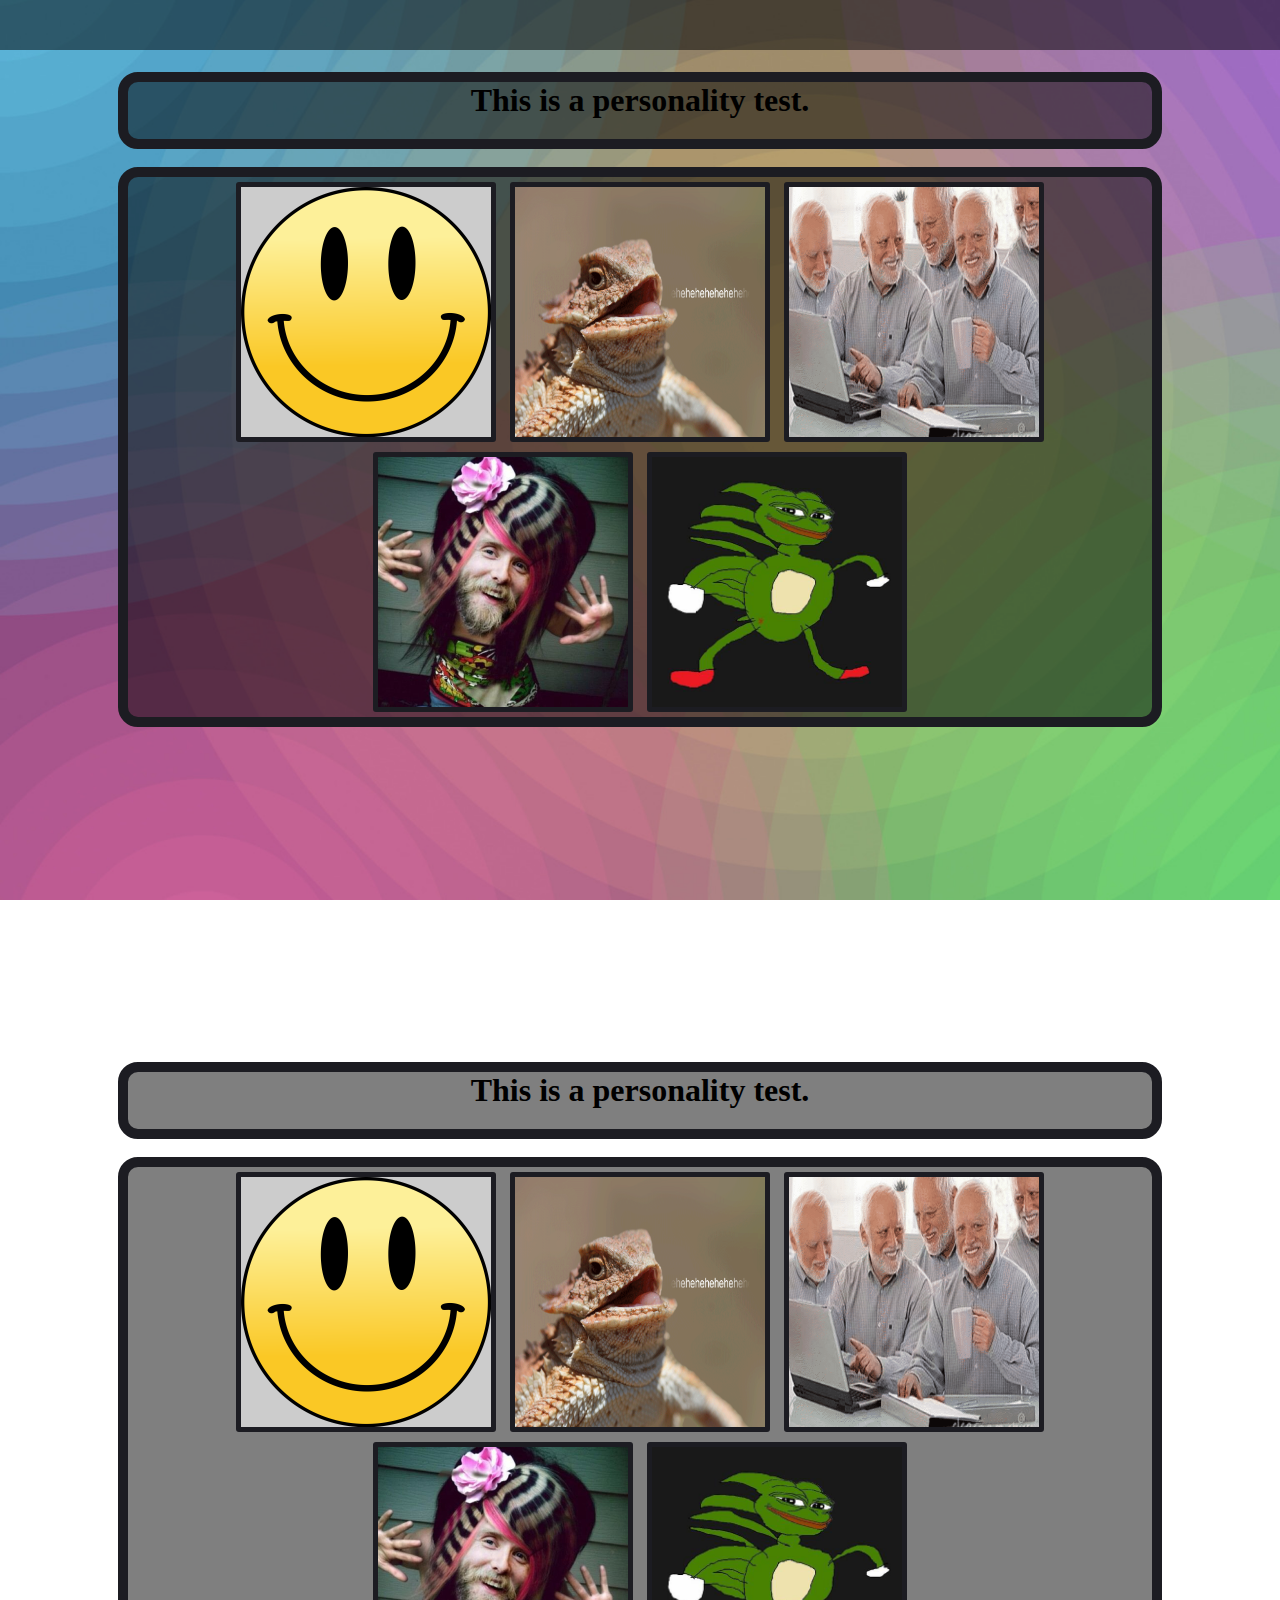
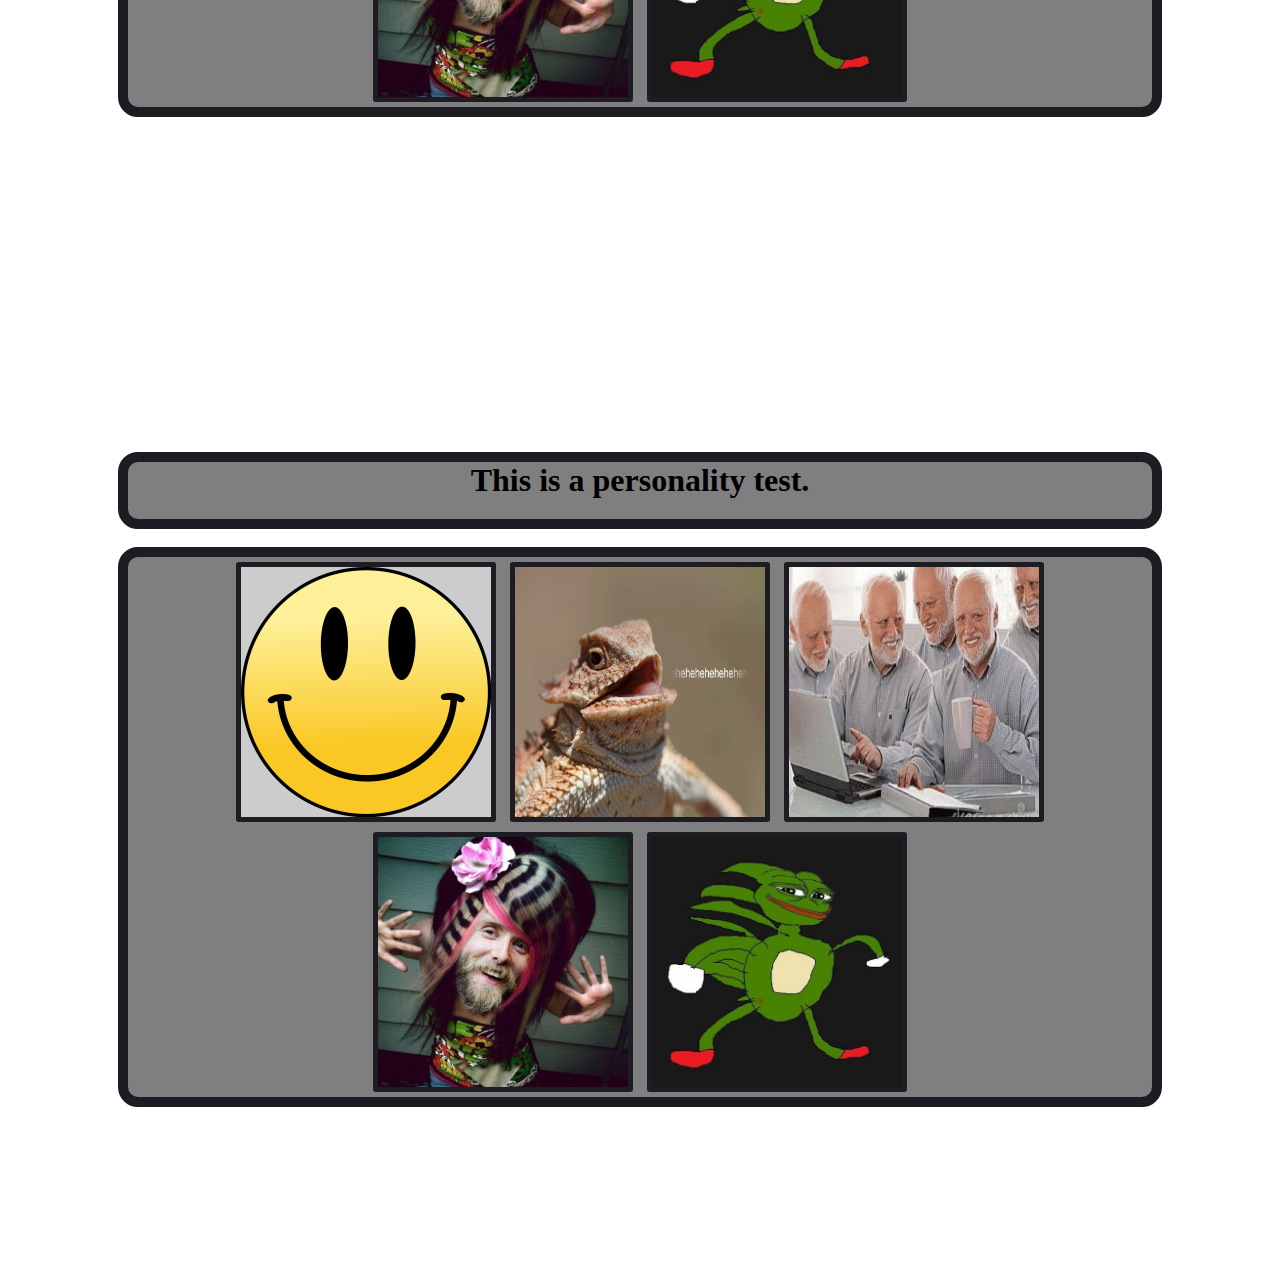
==== Personality test/Personality test/index.html @ 4b41296e "Organized/Site redone" ====
<!DOCTYPE html>
<html lang="en">
<head>
    <meta charset="UTF-8">
    <title>New Scrolling Test!</title>
    <link rel="stylesheet" href="css/style.css">
</head>
<body>

    <nav></nav>

    <div class="sect sect1">
        </br></br></br></br>
        <div class="container"><h1 class="center">This is a personality test.</h1></div>
        </br>
        <div class="container">
            <div class="testpic"><img src="testpics/smile.png"></div>
            <div class="testpic"><img src="testpics/beardeddragon.gif"></div>
            <div class="testpic"><img src="testpics/bumpinharold.jpg"></div>
            </br>
            <div class="testpic"><img src="testpics/scenekid.jpeg"></div>
            <div class="testpic"><img src="testpics/pepesanic.jpg"></div>
        </div>
    </div>
    <div class="subSect"></div>
    <div class="sect sect2">
        </br></br></br></br>
        <div class="container"><h1 class="center">This is a personality test.</h1></div>
        </br>
        <div class="container">
            <div class="testpic"><img src="testpics/smile.png"></div>
            <div class="testpic"><img src="testpics/beardeddragon.gif"></div>
            <div class="testpic"><img src="testpics/bumpinharold.jpg"></div>
            </br>
            <div class="testpic"><img src="testpics/scenekid.jpeg"></div>
            <div class="testpic"><img src="testpics/pepesanic.jpg"></div>
        </div>
    </div>
    <div class="subSect"></div>
    <div class="sect sect3">
        </br></br></br></br>
        <div class="container"><h1 class="center">This is a personality test.</h1></div>
        </br>
        <div class="container">
            <div class="testpic"><img src="testpics/smile.png"></div>
            <div class="testpic"><img src="testpics/beardeddragon.gif"></div>
            <div class="testpic"><img src="testpics/bumpinharold.jpg"></div>
            </br>
            <div class="testpic"><img src="testpics/scenekid.jpeg"></div>
            <div class="testpic"><img src="testpics/pepesanic.jpg"></div>
        </div>
    </div>
    <script src="https://ajax.googleapis.com/ajax/libs/jquery/2.1.4/jquery.min.js"></script>
    <script src="personalityJS.js"></script>
</body>
</html>
---- Personality test/Personality test/css/style.css ----
*{
    margin: 0;
}

html, body {
    height: 100%;
}
h1, h2, h3, h4, h5, h6, p {
    margin-bottom: 20px;
}
nav {
    position: fixed;
    width:100%;
    height: 50px;
    background-color: rgba(0,0,0,.5);
    z-index:99;
}
.sect {
    height:100%;
    background-size: cover;
    background-attachment: fixed;
}
.subSect {
    height: 10%;
}
.sect1 {
    background-image: url("../backgrounds/1179-pastel-circles-1920x1080-abstract-wallpaper.jpg");

}
.sect2 {
    background-image: url("../backgrounds/desktop-wallpaper-nature-hd-free-dowload.jpg");
}
.sect3 {
    background-image: url("../backgrounds/royalty-free-backgrounds-1920x1080.jpg");
}
.testpic {
    display: inline-block;
    border-radius: 3px;
    width: 250px;
    height: 250px;
    background: #ccc;
    margin:5px;
    border: 5px solid #1C1C22;
    -webkit-transition: border 0.5s;
}
.testpic:hover {
    display: inline-block;
    background: #ccc;
    margin:5px;
    border: 5px solid #8AC007;
}
.container {
    margin: auto;
    border: 10px solid #1C1C22;
    background-color: rgba(0,0,0,.5);
    border-radius: 20px;
    text-align: center;
    width: 80%;
}
img {
    width:250px;
    height:250px;
}
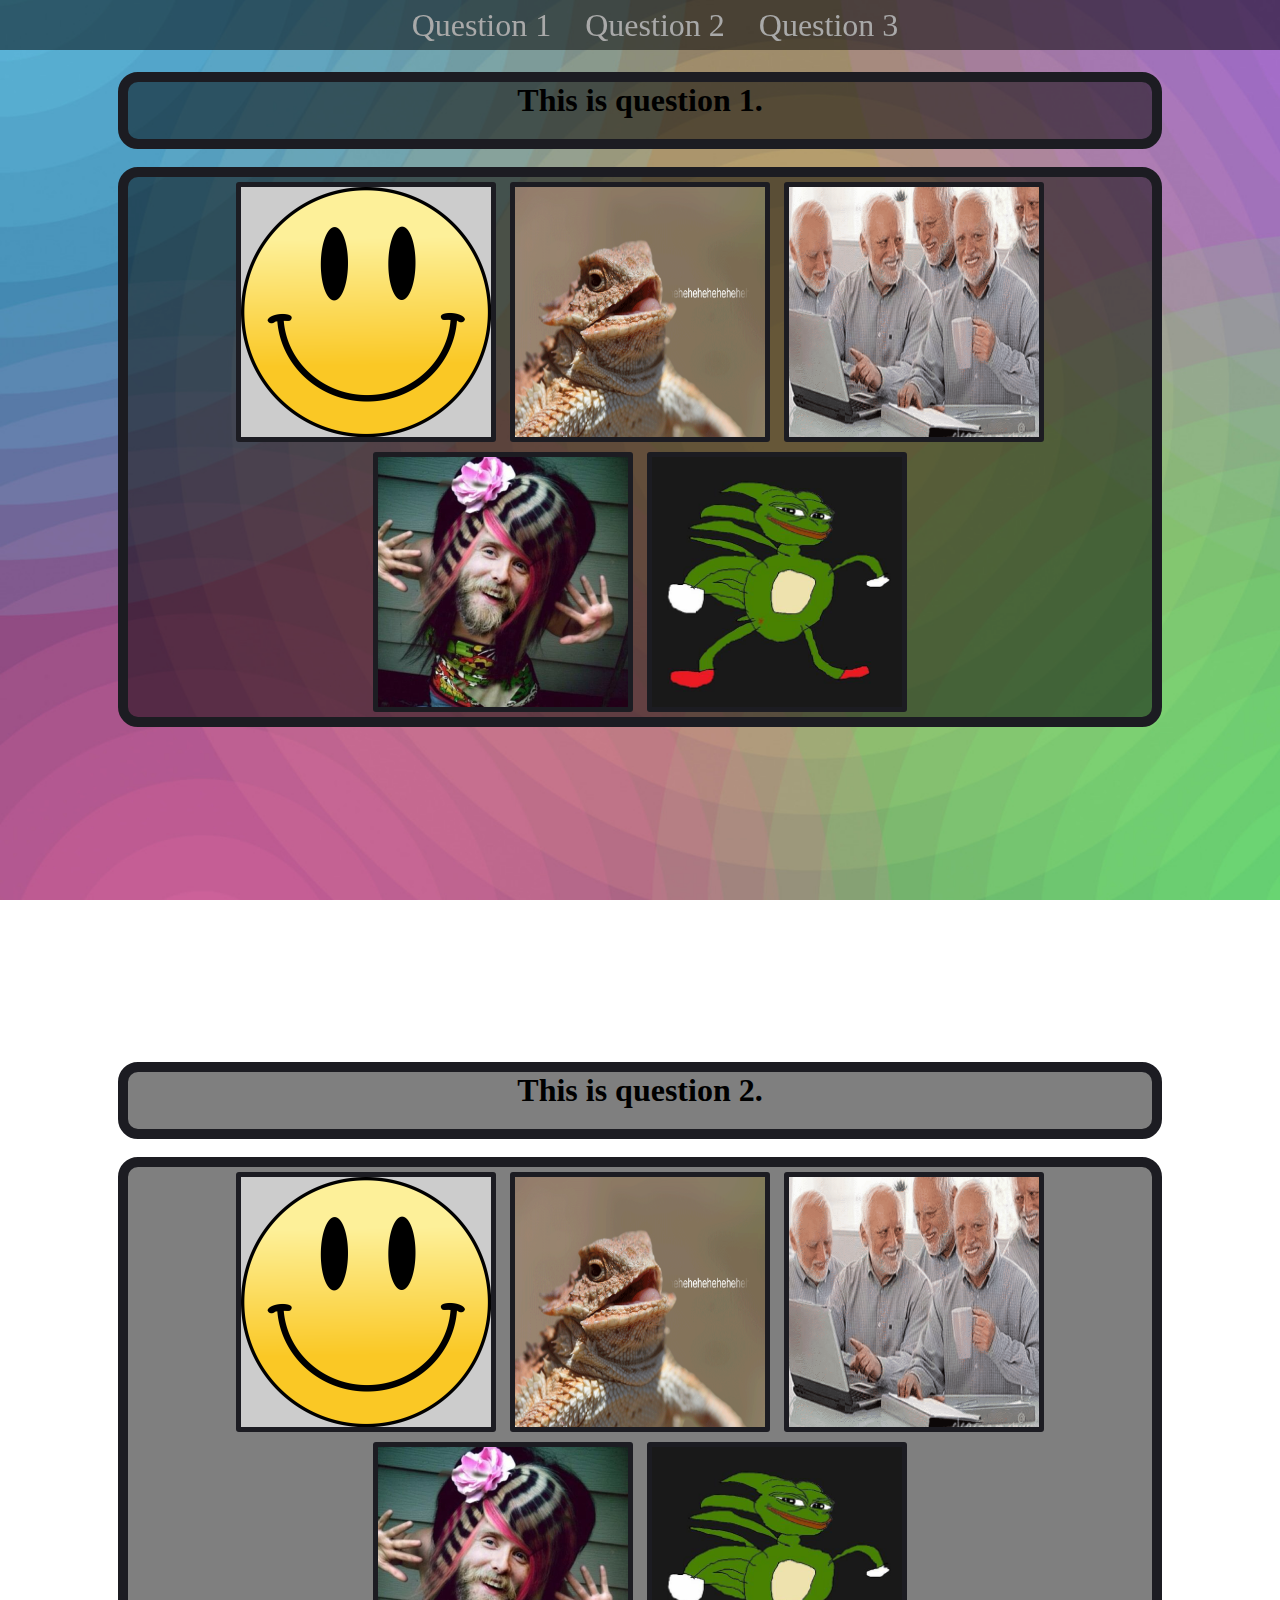
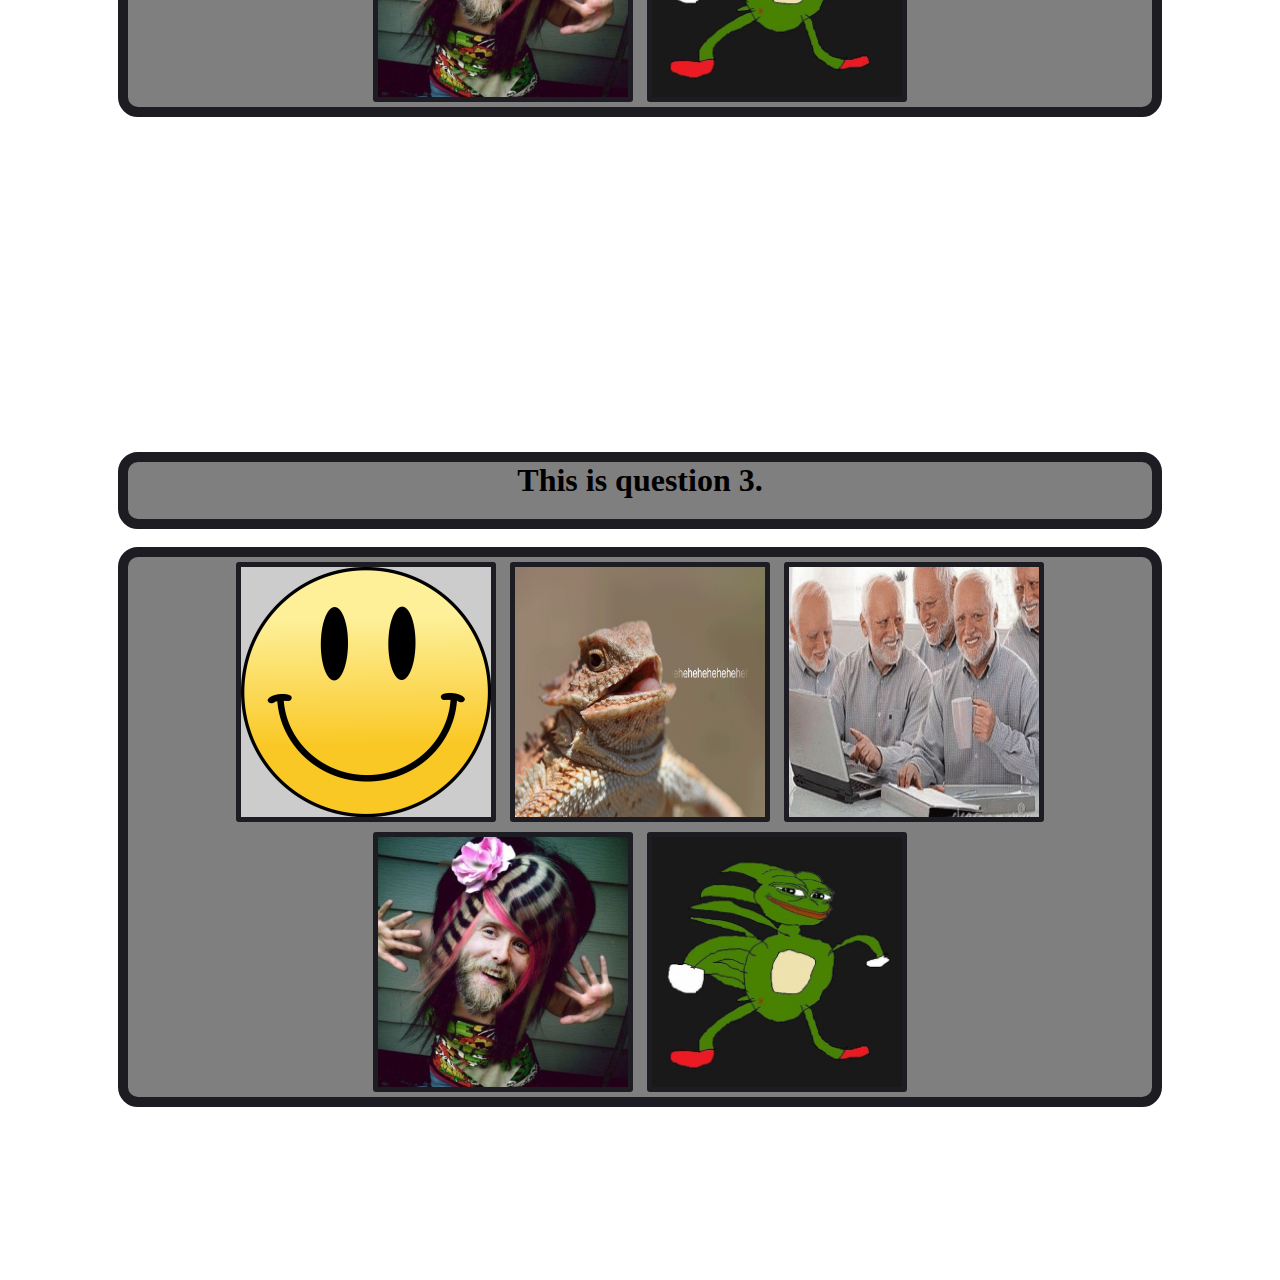
==== commit 1cba5275: "Got the JS working, sorta." ====
--- a/Personality test/Personality test/index.html
+++ b/Personality test/Personality test/index.html
@@ -4,14 +4,20 @@
     <meta charset="UTF-8">
     <title>New Scrolling Test!</title>
     <link rel="stylesheet" href="css/style.css">
+    <script src="https://ajax.googleapis.com/ajax/libs/jquery/2.1.4/jquery.min.js"></script>
+    <script src="personalityJS.js"></script>
 </head>
 <body>
 
-    <nav></nav>
+    <nav>
+        <a id="q1" href="#s1Section">Question 1</a>
+        <a id="q2" href="#s2Section">Question 2</a>
+        <a id="q3" href="#s3Section">Question 3</a>
+    </nav>
 
-    <div class="sect sect1">
+    <div class="sect sect1" id="s1Section">
         </br></br></br></br>
-        <div class="container"><h1 class="center">This is a personality test.</h1></div>
+        <div class="container"><h1 class="center">This is question 1.</h1></div>
         </br>
         <div class="container">
             <div class="testpic"><img src="testpics/smile.png"></div>
@@ -23,9 +29,24 @@
         </div>
     </div>
     <div class="subSect"></div>
-    <div class="sect sect2">
+    <div class="sect sect2" id="s2Section">
         </br></br></br></br>
-        <div class="container"><h1 class="center">This is a personality test.</h1></div>
+        <div class="container"><h1 class="center">This is question 2.</h1></div>
+        </br>
+        <div class="container">
+            <div class="testpic"><img src="testpics/smile.png"></div>
+            <div class="testpic"><img src="testpics/beardeddragon.gif"></div>
+            <div class="testpic"><img src="testpics/bumpinharold.jpg"></div>
+            </br>
+            <div class="testpic"><img src="testpics/scenekid.jpeg"></div>
+            <div class="testpic"><img src="testpics/pepesanic.jpg"></div>
+            </div>
+        </div>
+    </div>
+    <div class="subSect"></div>
+    <div class="sect sect3" id="s3Section">
+        </br></br></br></br>
+        <div class="container"><h1 class="center">This is question 3.</h1></div>
         </br>
         <div class="container">
             <div class="testpic"><img src="testpics/smile.png"></div>
@@ -36,21 +57,5 @@
             <div class="testpic"><img src="testpics/pepesanic.jpg"></div>
         </div>
     </div>
-    <div class="subSect"></div>
-    <div class="sect sect3">
-        </br></br></br></br>
-        <div class="container"><h1 class="center">This is a personality test.</h1></div>
-        </br>
-        <div class="container">
-            <div class="testpic"><img src="testpics/smile.png"></div>
-            <div class="testpic"><img src="testpics/beardeddragon.gif"></div>
-            <div class="testpic"><img src="testpics/bumpinharold.jpg"></div>
-            </br>
-            <div class="testpic"><img src="testpics/scenekid.jpeg"></div>
-            <div class="testpic"><img src="testpics/pepesanic.jpg"></div>
-        </div>
-    </div>
-    <script src="https://ajax.googleapis.com/ajax/libs/jquery/2.1.4/jquery.min.js"></script>
-    <script src="personalityJS.js"></script>
 </body>
 </html>--- a/Personality test/Personality test/css/style.css
+++ b/Personality test/Personality test/css/style.css
@@ -14,7 +14,16 @@
     height: 50px;
     background-color: rgba(0,0,0,.5);
     z-index:99;
+    text-align: center;
 }
+nav a {
+    text-decoration: none;
+    color: darkgrey;
+    margin-left: 30px;
+    line-height: 50px;
+    font-size: 200%;
+}
+
 .sect {
     height:100%;
     background-size: cover;
@@ -60,4 +69,20 @@
 img {
     width:250px;
     height:250px;
+}
+.button {
+    display: inline-block;
+    border-radius: 3px;
+    background-color: rgba(0,0,0,.5);
+    margin:5px;
+    border: 5px solid #1C1C22;
+    font-size:200%;
+    color:darkgray;
+    -webkit-transition: border 0.5s;
+}
+.button:hover {
+    display: inline-block;
+    background-color: #1C1C22;
+    margin: 5px;
+    border: 5px solid #8AC007;
 }